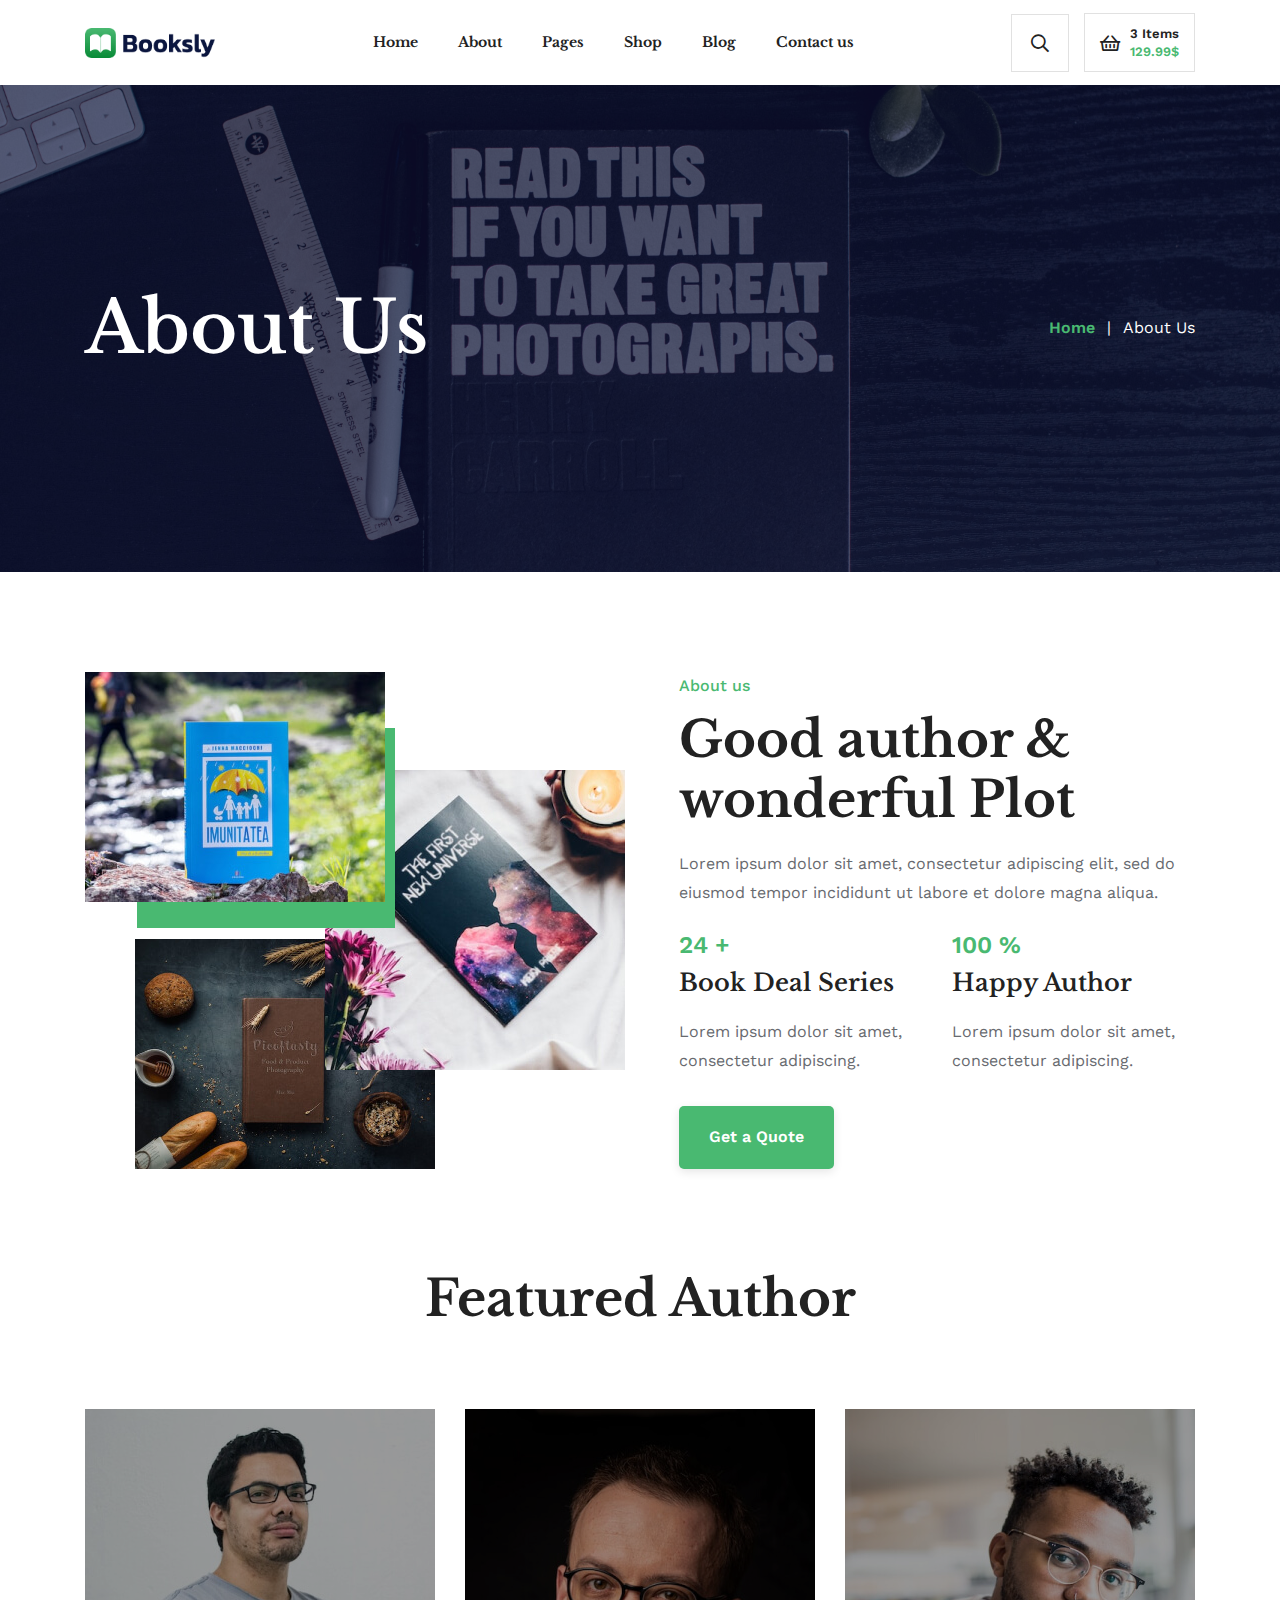
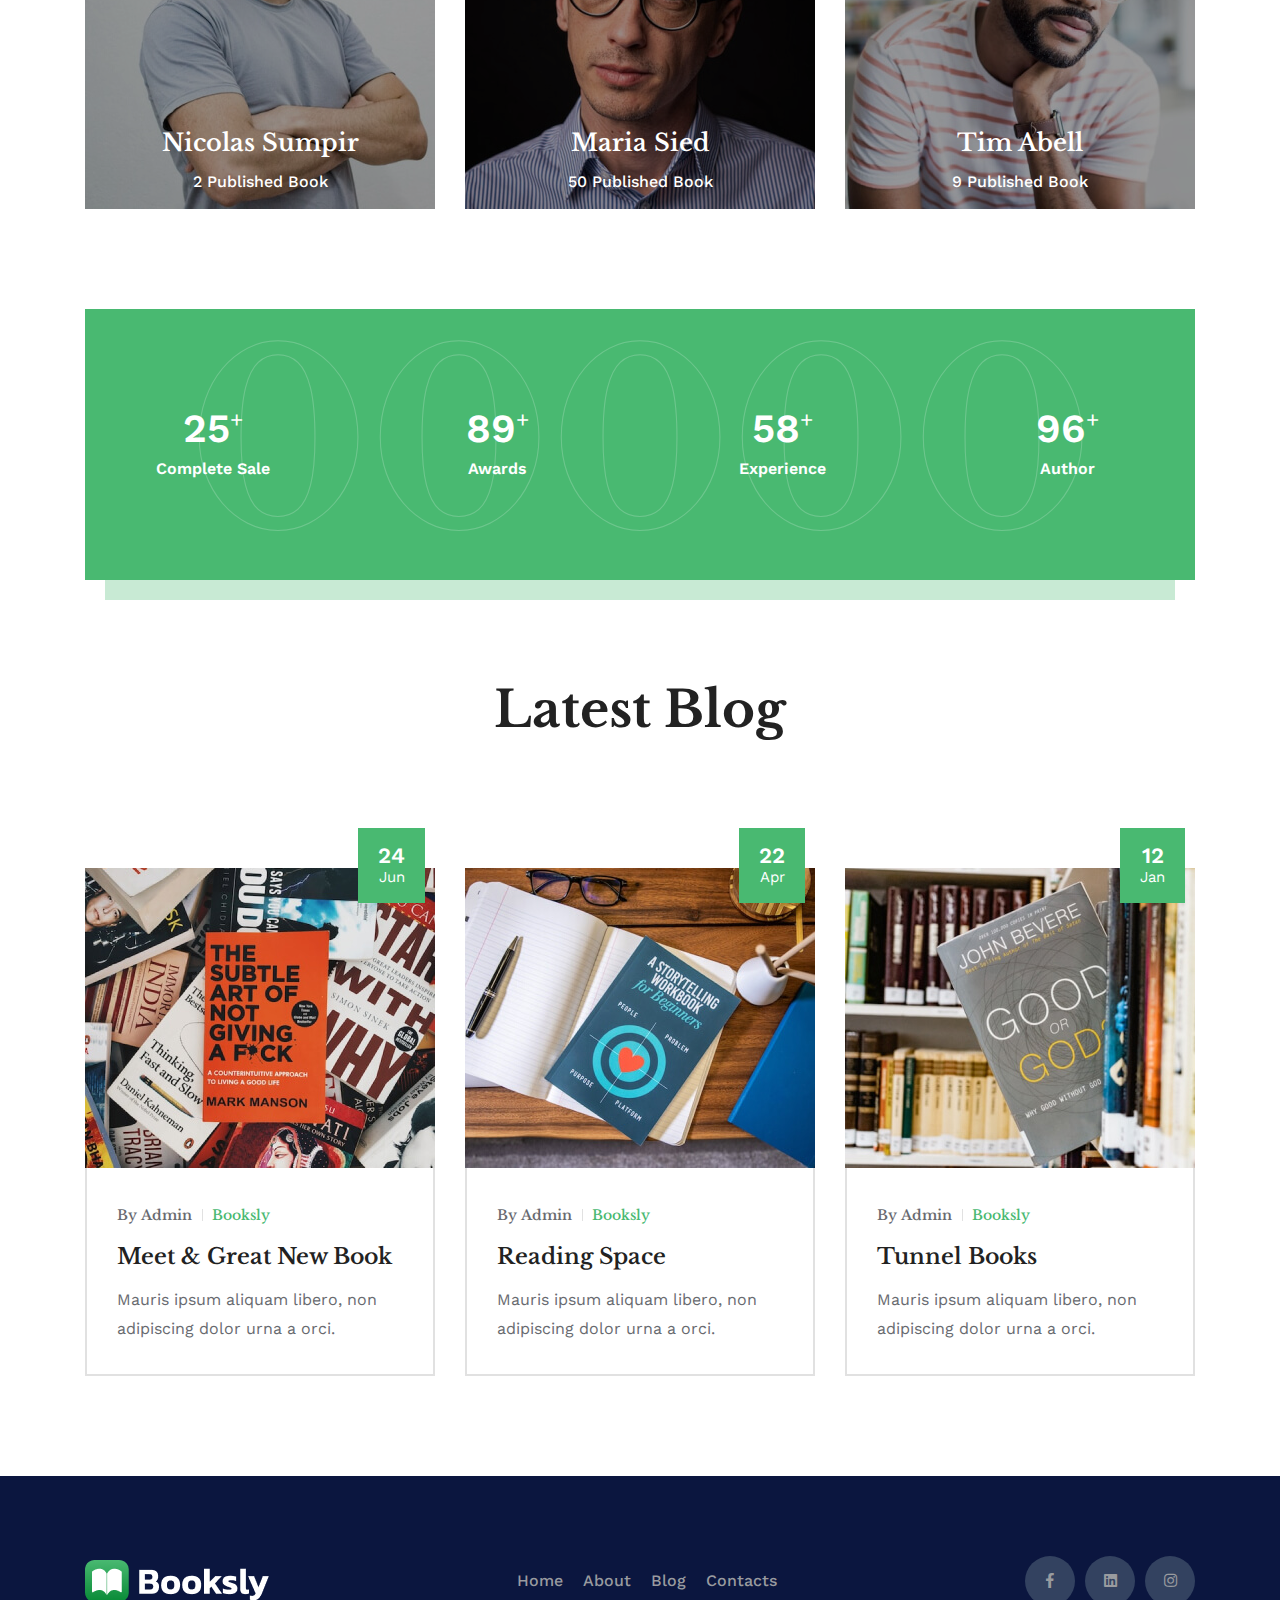
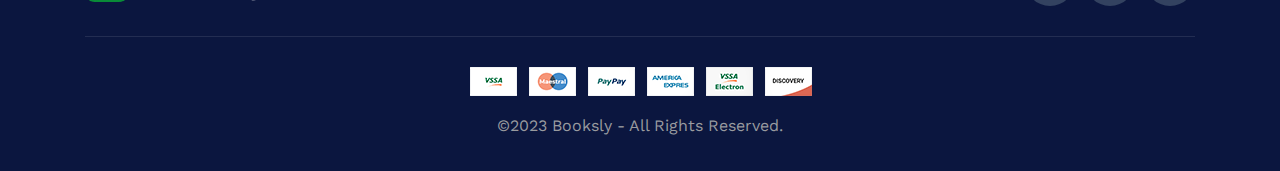
==== about-us.html @ 0666b367 "added  more features and more pages" ====
<!DOCTYPE HTML>
<html lang="en">


<!-- Mirrored from template.emartfly.com/demo/booksly/about-us.html by HTTrack Website Copier/3.x [XR&CO'2014], Wed, 05 Mar 2025 15:20:25 GMT -->
<head>
  <meta charset="utf-8">
  <title>About - Booksly - Book Store HTML5 Template</title>
  <meta http-equiv="X-UA-Compatible" content="IE=edge">
  <meta name="viewport" content="width=device-width, initial-scale=1.0">
  <meta name="description" content="Booksly - Book Store HTML5 Template">
  <meta name="keywords"
    content="book author, book publisher, book shop, book store, bootstrap 5, digital books, ecommerce website, library">

  <!-- Plugin CSS -->
  <link href="assets/css/plugins/bootstrap.min.css" rel="stylesheet">
  <link href="assets/css/plugins/slick.css" rel="stylesheet">
  <link href="assets/css/plugins/ion.rangeSlider.min.css" rel="stylesheet">
  <link href="assets/css/plugins/magnific-popup.css" rel="stylesheet">
  <link href="assets/fonts/font-awesome.min.css" rel="stylesheet">
  <link href="assets/fonts/flaticon/flaticon.css" rel="stylesheet">

  <!-- favicon -->
  <link rel="shortcut icon" href="assets/img/favicon.png" type="image/x-icon">

  <!-- Main CSS -->
  <link href="assets/css/style.css" rel="stylesheet">

</head>

<body class="btn-style-4 btn-square sidebar-style-4">
  <!--header Start-->
  <div id="section-header">
    <aside class="sigma_aside">
      <div class="sigma_close aside-trigger">
        <span></span>
        <span></span>
      </div>
      <div class="sigma_logo-wrapper">
        <a class="sigma_logo" href="index.html">
          <img src="assets/img/logo.png" alt="logo">
        </a>
      </div>
      <ul class="navbar-nav">
        <li class="menu-item menu-item-has-children">
          <a href="index.html">Home</a>
        </li>
        <li class="menu-item">
          <a href="about-us.html">About</a>
        </li>
        <li class="menu-item menu-item-has-children">
          <a href="#">Pages</a>
          <ul class="sub-menu">
            <li class="menu-item">
              <a href="contact-us.html">Contact us</a>
            </li>
            <li class="menu-item">
              <a href="login.html">Login</a>
            </li>
            <li class="menu-item">
              <a href="signup.html">Signup</a>
            </li>
          </ul>
        </li>
        <li class="menu-item menu-item-has-children">
          <a href="#">Shop</a>
          <ul class="sub-menu">
            <li class="menu-item">
              <a href="shop.html">Shop</a>
            </li>
            <li class="menu-item">
              <a href="product-details.html">Product details</a>
            </li>
            <li class="menu-item">
              <a href="checkout.html">Checkout</a>
            </li>
            <li class="menu-item">
              <a href="wishlist.html">Wishlist</a>
            </li>
            <li class="menu-item">
              <a href="cart.html">Cart</a>
            </li>
          </ul>
        </li>
        <li class="menu-item menu-item-has-children">
          <a href="blog.html">Blog</a>
          <ul class="sub-menu">
            <li class="menu-item">
              <a href="blog.html">Blog</a>
            </li>
            <li class="menu-item">
              <a href="blog-details.html">Blog details</a>
            </li>
          </ul>
        </li>
        <li class="menu-item">
          <a href="contact-us.html">Contact us</a>
        </li>
      </ul>
    </aside>
    <div class="sigma_aside-overlay aside-trigger">
    </div>
    <header class="sigma_header style-1 can-sticky">
      <div class="sigma_header-middle">
        <div class="container">
          <div class="navbar">
            <div class="sigma_logo-wrapper">
              <a class="sigma_logo" href="index.html">
                <img src="assets/img/logo.png" alt="logo">
              </a>
            </div>
            <ul class="navbar-nav">
              <li class="menu-item menu-item-has-children">
                <a href="#">Home</a>
                <ul class="sub-menu">
                  <li class="menu-item">
                    <a href="index.html">Home 1</a>
                  </li>
                </ul>
              </li>
              <li class="menu-item">
                <a href="about-us.html">About</a>
              </li>
              <li class="menu-item menu-item-has-children">
                <a href="#">Pages</a>
                <ul class="sub-menu">
                  <li class="menu-item">
                    <a href="contact-us.html">Contact us</a>
                  </li>
                  <li class="menu-item">
                    <a href="login.html">Login</a>
                  </li>
                  <li class="menu-item">
                    <a href="signup.html">Signup</a>
                  </li>
                </ul>
              </li>
              <li class="menu-item menu-item-has-children">
                <a href="#">Shop</a>
                <ul class="sub-menu">
                  <li class="menu-item">
                    <a href="shop.html">Shop</a>
                  </li>
                  <li class="menu-item">
                    <a href="product-details.html">Product details</a>
                  </li>
                  <li class="menu-item">
                    <a href="checkout.html">Checkout</a>
                  </li>
                  <li class="menu-item">
                    <a href="wishlist.html">Wishlist</a>
                  </li>
                  <li class="menu-item">
                    <a href="cart.html">Cart</a>
                  </li>
                </ul>
              </li>
              <li class="menu-item menu-item-has-children">
                <a href="blog.html">Blog</a>
                <ul class="sub-menu">
                  <li class="menu-item">
                    <a href="blog-details.html">Blog details</a>
                  </li>
                </ul>
              </li>
              <li class="menu-item">
                <a href="contact-us.html">Contact us</a>
              </li>
            </ul>
            <div class="sigma_header-controls style-1">
              <ul class="sigma_header-controls-inner">
                <li class="search-trigger header-controls-item d-none d-sm-block">
                  <a class="sigma_header-control-search" title="Search" href="#">
                    <i class="far fa-search"></i>
                  </a>
                </li>
                <li class="cart-trigger header-controls-item d-none d-sm-block">
                  <a class="sigma_header-control-cart" title="Your Cart" href="cart.html">
                    <i class="far fa-shopping-basket"></i>
                    <div class="sigma_header-control-cart-inner">
                      <span>3 Items</span>
                      <p>129.99$</p>
                    </div>
                  </a>
                </li>
                <li class="aside-toggle aside-trigger">
                  <span></span>
                  <span></span>
                  <span></span>
                </li>
              </ul>
            </div>
          </div>
        </div>
      </div>
    </header>
    <div class="search-form-wrapper">
      <div class="search-trigger sigma_close">
        <span></span>
        <span></span>
      </div>
      <form class="search-form" method="post">
        <input type="text" placeholder="Search..." value="">
        <button type="submit" class="search-btn">
          <i class="fal fa-search m-0"></i>
        </button>
      </form>
    </div>
    <!--header End-->
  </div>
  <!--subheader Start-->
  <div id="section-subheader">
    <div class="sigma_subheader style-11 bg-cover bg-center dark-overlay"
      style="background-image: url(assets/img/about-us/1920x800-1.jpg)">
      <div class="container d-block d-lg-flex align-items-center justify-content-between">
        <div class="sigma_subheader-inner">
          <h1 class="mb-4 mb-lg-0">About Us</h1>
        </div>
        <ol class="breadcrumb">
          <li class="breadcrumb-item">
            <a class="btn-link" href="#">Home</a>
          </li>
          <li class="breadcrumb-item active" aria-current="page">About Us</li>
        </ol>
      </div>
    </div>
    <!--subheader End-->
  </div>
  </div>
  </div>
  <!--about Start-->
  <div id="section-about">
    <div class="section">
      <div class="container">
        <div class="row">
          <div class="col-lg-6 d-none d-lg-block">
            <div class="sigma_about style-10 w-100 h-100">
              <div class="sigma_about-image-1">
                <img src="assets/img/about-us/300x230.jpg" alt="img">
              </div>
              <div class="sigma_about-image-2">
                <img src="assets/img/about-us/300x300.jpg" alt="img">
              </div>
              <div class="sigma_about-image-3">
                <img src="assets/img/about-us/300x230-0.jpg" alt="img">
              </div>
            </div>
          </div>
          <div class="col-lg-6">
            <div class="sigma_about style-10 pl-lg-4">
              <div class="section-title">
                <span class="subtitle">About us</span>
                <h3 class="title">Good author & wonderful Plot
                </h3>
              </div>
              <div class="sigma_about-content">
                <p class="m-0">Lorem ipsum dolor sit amet, consectetur adipiscing elit, sed do eiusmod tempor incididunt
                  ut labore et dolore magna
                  aliqua.</p>
              </div>
              <div class="row">
                <div class="col-lg-6">
                  <div class="sigma_media">
                    <span> <b class="counter" data-from="0" data-to="24">24</b> <span>+</span>
                    </span>
                    <div class="sigma_media-content">
                      <h5>Book Deal Series</h5>
                      <p> Lorem ipsum dolor sit amet, consectetur adipiscing.</p>
                    </div>
                  </div>
                </div>
                <div class="col-lg-6">
                  <div class="sigma_media">
                    <span> <b class="counter" data-from="0" data-to="98">100</b> <span>%</span>
                    </span>
                    <div class="sigma_media-content">
                      <h5>Happy Author</h5>
                      <p>Lorem ipsum dolor sit amet, consectetur adipiscing.</p>
                    </div>
                  </div>
                </div>
              </div>
              <a href="contact-us.html" class="sigma_btn">Get a Quote</a>
            </div>
          </div>
        </div>
      </div>
    </div>
    <!--about End-->
  </div>
  <!--team Start-->
  <div id="section-team">
    <div class="section section-padding pt-0">
      <div class="container">
        <div class="section-title centered has-element">
          <h3 class="title">Featured Author</h3>
        </div>
        <div class="row">
          <div class="col-lg-4 col-md-6">
            <div class="sigma_team style-9">
              <div class="sigma_team-thumb">

                <img src="assets/img/about-us/350x400-2.jpg" alt="team">

                <div class="sigma_team-body">
                  <div class="sigma_team-title">
                    <h5>
                      <a href="#">Nicolas Sumpir</a>
                    </h5>
                    <div class="sigma_team-categories">
                      <a href="#" class="sigma_team-category">2 Published Book</a>
                    </div>
                  </div>
                  <ul class="sigma_social-icons">
                    <li>
                      <a href="#"><i class="fab fa-facebook-f"></i></a>
                    </li>
                    <li>
                      <a href="#"><i class="fab fa-linkedin"></i></a>
                    </li>
                    <li>
                      <a href="#"><i class="fab fa-instagram"></i></a>
                    </li>
                  </ul>
                </div>
              </div>
            </div>
          </div>
          <div class="col-lg-4 col-md-6">
            <div class="sigma_team style-9">
              <div class="sigma_team-thumb">

                <img src="assets/img/about-us/350x400-3.jpg" alt="team">

                <div class="sigma_team-body">
                  <div class="sigma_team-title">
                    <h5>
                      <a href="#">Maria Sied</a>
                    </h5>
                    <div class="sigma_team-categories">
                      <a href="#" class="sigma_team-category">50 Published Book</a>
                    </div>
                  </div>
                  <ul class="sigma_social-icons">
                    <li>
                      <a href="#"><i class="fab fa-facebook-f"></i></a>
                    </li>
                    <li>
                      <a href="#"><i class="fab fa-linkedin"></i></a>
                    </li>
                    <li>
                      <a href="#"><i class="fab fa-instagram"></i></a>
                    </li>
                  </ul>
                </div>
              </div>
            </div>
          </div>
          <div class="col-lg-4 col-md-6">
            <div class="sigma_team style-9">
              <div class="sigma_team-thumb">

                <img src="assets/img/about-us/350x400-4.jpg" alt="team">

                <div class="sigma_team-body">
                  <div class="sigma_team-title">
                    <h5>
                      <a href="#">Tim Abell</a>
                    </h5>
                    <div class="sigma_team-categories">
                      <a href="#" class="sigma_team-category">9 Published Book</a>
                    </div>
                  </div>
                  <ul class="sigma_social-icons">
                    <li>
                      <a href="#"><i class="fab fa-facebook-f"></i></a>
                    </li>
                    <li>
                      <a href="#"><i class="fab fa-linkedin"></i></a>
                    </li>
                    <li>
                      <a href="#"><i class="fab fa-instagram"></i></a>
                    </li>
                  </ul>
                </div>
              </div>
            </div>
          </div>
        </div>
      </div>
    </div>
    <!--team End-->
  </div>
  <!--counter Start-->
  <div id="section-counter">
    <div class="section pt-0">
      <div class="container">
        <div class="section section-padding bg-primary-1 shape-after">
          <h3 class="sigma_stroke-text center-absolute">00000</h3>
          <div class="row">
            <div class="col-md-3 col-sm-6">
              <div class="sigma_counter text-center">
                <span class="justify-content-center">
                  <b class="counter text-white" data-from="0" data-to="2500">25</b>
                  <span class="plus text-white">+</span>
                </span>
                <p class="text-white">Complete Sale</p>
              </div>
            </div>
            <div class="col-md-3 col-sm-6">
              <div class="sigma_counter text-center">
                <span class="justify-content-center">
                  <b class="counter text-white" data-from="0" data-to="58">89</b>
                  <span class="plus text-white">+</span>
                </span>
                <p class="text-white">Awards</p>
              </div>
            </div>
            <div class="col-md-3 col-sm-6">
              <div class="sigma_counter text-center">
                <span class="justify-content-center">
                  <b class="counter text-white" data-from="0" data-to="25">58</b>
                  <span class="plus text-white">+</span>
                </span>
                <p class="text-white">Experience</p>
              </div>
            </div>
            <div class="col-md-3 col-sm-6">
              <div class="sigma_counter text-center">
                <span class="justify-content-center">
                  <b class="counter text-white" data-from="0" data-to="96">96</b>
                  <span class="plus text-white">+</span>
                </span>
                <p class="text-white">Author</p>
              </div>
            </div>
          </div>
        </div>
      </div>
    </div>
    <!--counter End-->
  </div>
  <!--blog Start-->
  <div id="section-blog">
    <div class="section section-padding pt-0">
      <div class="container">
        <div class="section-title centered has-element">
          <h3 class="title">Latest Blog</h3>
        </div>
        <div class="row pt-0 pt-lg-5 ">
          <div class="col-lg-4 col-md-6">
            <article class="sigma_post style-13">
              <a href="blog-details.html" class="sigma_post-date">
                <span>24</span>
                Jun
              </a>
              <div class="sigma_post-thumb">
                <a href="blog-details.html" class="d-block">
                  <img src="assets/img/about-us/350x300-2.jpg" alt="img">
                </a>
              </div>
              <div class="sigma_post-body">
                <div class="sigma_post-meta">
                  <ul>
                    <li>
                      <a href="#">By <b>Admin</b></a>
                    </li>
                    <li>
                      <a href="#">Booksly</a>
                    </li>
                  </ul>
                </div>
                <div class="sigma_post-content">
                  <h5>
                    <a href="blog-details.html">Meet & Great New Book</a>
                  </h5>
                  <p class="m-0">Mauris ipsum aliquam libero, non adipiscing dolor urna a orci.
                  </p>
                </div>
              </div>
            </article>
          </div>
          <div class="col-lg-4 col-md-6">
            <article class="sigma_post style-13">
              <a href="blog-details.html" class="sigma_post-date">
                <span>22</span>
                Apr
              </a>
              <div class="sigma_post-thumb">
                <a href="blog-details.html" class="d-block">
                  <img src="assets/img/about-us/350x300-3.jpg" alt="img">
                </a>
              </div>
              <div class="sigma_post-body">
                <div class="sigma_post-meta">
                  <ul>
                    <li>
                      <a href="#">By <b>Admin</b></a>
                    </li>
                    <li>
                      <a href="#">Booksly</a>
                    </li>
                  </ul>
                </div>
                <div class="sigma_post-content">
                  <h5>
                    <a href="blog-details.html">Reading Space</a>
                  </h5>
                  <p class="m-0">Mauris ipsum aliquam libero, non adipiscing dolor urna a orci.
                  </p>
                </div>
              </div>
            </article>
          </div>
          <div class="col-lg-4 col-md-6">
            <article class="sigma_post style-13">
              <a href="blog-details.html" class="sigma_post-date">
                <span>12</span>
                Jan
              </a>
              <div class="sigma_post-thumb">
                <a href="blog-details.html" class="d-block">
                  <img src="assets/img/about-us/350x300-4.jpg" alt="img">
                </a>
              </div>
              <div class="sigma_post-body">
                <div class="sigma_post-meta">
                  <ul>
                    <li>
                      <a href="#">By <b>Admin</b></a>
                    </li>
                    <li>
                      <a href="#">Booksly</a>
                    </li>
                  </ul>
                </div>
                <div class="sigma_post-content">
                  <h5>
                    <a href="blog-details.html">Tunnel Books</a>
                  </h5>
                  <p class="m-0">Mauris ipsum aliquam libero, non adipiscing dolor urna a orci.
                </div>
              </div>
            </article>
          </div>
        </div>
      </div>
    </div>
    <!--blog End-->
  </div>
  <!--footer Start-->
  <div id="section-footer">
    <footer class="sigma_footer style-2 sigma_footer-dark pb-0">
      <div class="container">
        <div class="sigma_footer-top">
          <div class="sigma_footer-logo">
            <img src="assets/img/logo-white.png" alt="logo">
          </div>
          <div class="footer-item">
            <ul class="sigma_footer-links">
              <li>
                <a href="index.html">Home</a>
              </li>
              <li>
                <a href="about-us.html">About</a>
              </li>
              <li>
                <a href="blog.html">Blog</a>
              </li>
              <li>
                <a href="contact-us.html">Contacts</a>
              </li>
            </ul>
          </div>
          <div class="footer-item">
            <ul class="sigma_social-icons">
              <li>
                <a href="#"><i class="fab fa-facebook-f"></i></a>
              </li>
              <li>
                <a href="#"><i class="fab fa-linkedin"></i></a>
              </li>
              <li>
                <a href="#"><i class="fab fa-instagram"></i></a>
              </li>
            </ul>
          </div>
        </div>
        <div class="sigma_footer-bottom">
          <div class="payment-cards mb-3">
            <img src="assets/img/payment-cards.png" alt="img">
          </div>
          <div class="sigma_footer-copyright">
            <p class="mb-0">&copy;2023 Booksly -
              All Rights Reserved.
            </p>
          </div>
        </div>
      </div>
    </footer>
    <!--footer End-->
  </div>
  <!--to-top Start-->
  <div id="section-to-top">
    <div class="sigma_top style-3">
      <i class="far fa-arrow-up"></i>
    </div>
    <!--to-top End-->
  </div>

  <!-- Javascript -->
  <script src="assets/js/plugins/jquery-3.4.1.min.js"></script>
  <script src="assets/js/plugins/popper.min.js"></script>
  <script src="assets/js/plugins/bootstrap.min.js"></script>
  
  <script src="assets/js/plugins/slick.min.js"></script>
  <script src="assets/js/plugins/imagesloaded.min.js"></script>
  <script src="assets/js/plugins/isotope.pkgd.min.js"></script>
  <script src="assets/js/plugins/jquery.magnific-popup.min.js"></script>
  <script src="assets/js/plugins/jquery.counterup.min.js"></script>
  <script src="assets/js/plugins/jquery.inview.min.js"></script>
  <script src="assets/js/plugins/ion.rangeSlider.min.js"></script>
  <script src="assets/js/plugins/jquery.validate.min.js"></script>
  <script src="assets/js/main.js"></script>

</body>



<!-- Mirrored from template.emartfly.com/demo/booksly/about-us.html by HTTrack Website Copier/3.x [XR&CO'2014], Wed, 05 Mar 2025 15:20:27 GMT -->
</html>
---- assets/css/plugins/ion.rangeSlider.min.css ----
/*!Ion.RangeSlider, 2.3.1, © Denis Ineshin, 2010 - 2022, IonDen.com, Build date: 2022-12-19 16:51:02*/.irs{position:relative;display:block;-webkit-touch-callout:none;-webkit-user-select:none;-khtml-user-select:none;-moz-user-select:none;-ms-user-select:none;user-select:none;font-size:12px;font-family:Arial,sans-serif}.irs-line{position:relative;display:block;overflow:hidden;outline:none !important}.irs-bar{position:absolute;display:block;left:0;width:0}.irs-shadow{position:absolute;display:none;left:0;width:0}.irs-handle{position:absolute;display:block;box-sizing:border-box;cursor:default;z-index:1}.irs-handle.type_last{z-index:2}.irs-min,.irs-max{position:absolute;display:block;cursor:default}.irs-min{left:0}.irs-max{right:0}.irs-from,.irs-to,.irs-single{position:absolute;display:block;top:0;left:0;cursor:default;white-space:nowrap}.irs-grid{position:absolute;display:none;bottom:0;left:0;width:100%;height:20px}.irs-with-grid .irs-grid{display:block}.irs-grid-pol{position:absolute;top:0;left:0;width:1px;height:8px;background:#000}.irs-grid-pol.small{height:4px}.irs-grid-text{position:absolute;bottom:0;left:0;white-space:nowrap;text-align:center;font-size:9px;line-height:9px;padding:0 3px;color:#000}.irs-disable-mask{position:absolute;display:block;top:0;left:-1%;width:102%;height:100%;cursor:default;background:rgba(0,0,0,0);z-index:2}.lt-ie9 .irs-disable-mask{background:#000;filter:alpha(opacity=0);cursor:not-allowed}.irs-disabled{opacity:.4}.irs-hidden-input{position:absolute !important;display:block !important;top:0 !important;left:0 !important;width:0 !important;height:0 !important;font-size:0 !important;line-height:0 !important;padding:0 !important;margin:0 !important;overflow:hidden;outline:none !important;z-index:-9999 !important;background:none !important;border-style:solid !important;border-color:transparent !important}.irs--flat{height:40px}.irs--flat.irs-with-grid{height:60px}.irs--flat .irs-line{top:25px;height:12px;background-color:#e1e4e9;border-radius:4px}.irs--flat .irs-bar{top:25px;height:12px;background-color:#ed5565}.irs--flat .irs-bar--single{border-radius:4px 0 0 4px}.irs--flat .irs-shadow{height:1px;bottom:16px;background-color:#e1e4e9}.irs--flat .irs-handle{top:22px;width:16px;height:18px;background-color:transparent}.irs--flat .irs-handle>i:first-child{position:absolute;display:block;top:0;left:50%;width:2px;height:100%;margin-left:-1px;background-color:#da4453}.irs--flat .irs-handle.state_hover>i:first-child,.irs--flat .irs-handle:hover>i:first-child{background-color:#a43540}.irs--flat .irs-min,.irs--flat .irs-max{top:0;padding:1px 3px;color:#999;font-size:10px;line-height:1.333;text-shadow:none;background-color:#e1e4e9;border-radius:4px}.irs--flat .irs-from,.irs--flat .irs-to,.irs--flat .irs-single{color:white;font-size:10px;line-height:1.333;text-shadow:none;padding:1px 5px;background-color:#ed5565;border-radius:4px}.irs--flat .irs-from:before,.irs--flat .irs-to:before,.irs--flat .irs-single:before{position:absolute;display:block;content:"";bottom:-6px;left:50%;width:0;height:0;margin-left:-3px;overflow:hidden;border:3px solid transparent;border-top-color:#ed5565}.irs--flat .irs-grid-pol{background-color:#e1e4e9}.irs--flat .irs-grid-text{color:#999}.irs--big{height:55px}.irs--big.irs-with-grid{height:70px}.irs--big .irs-line{top:33px;height:12px;background-color:white;background:linear-gradient(to bottom, #ddd -50%, white 150%);border:1px solid #ccc;border-radius:12px}.irs--big .irs-bar{top:33px;height:12px;background-color:#92bce0;border:1px solid #428bca;background:linear-gradient(to bottom, #ffffff 0%, #428bca 30%, #b9d4ec 100%);box-shadow:inset 0 0 1px 1px rgba(255,255,255,0.5)}.irs--big .irs-bar--single{border-radius:12px 0 0 12px}.irs--big .irs-shadow{height:1px;bottom:16px;background-color:rgba(66,139,202,0.5)}.irs--big .irs-handle{top:25px;width:30px;height:30px;border:1px solid rgba(0,0,0,0.3);background-color:#cbcfd5;background:linear-gradient(to bottom, white 0%, #B4B9BE 30%, white 100%);box-shadow:1px 1px 2px rgba(0,0,0,0.2),inset 0 0 3px 1px white;border-radius:30px}.irs--big .irs-handle.state_hover,.irs--big .irs-handle:hover{border-color:rgba(0,0,0,0.45);background-color:#939ba7;background:linear-gradient(to bottom, white 0%, #919BA5 30%, white 100%)}.irs--big .irs-min,.irs--big .irs-max{top:0;padding:1px 5px;color:white;text-shadow:none;background-color:#9f9f9f;border-radius:3px}.irs--big .irs-from,.irs--big .irs-to,.irs--big .irs-single{color:white;text-shadow:none;padding:1px 5px;background-color:#428bca;background:linear-gradient(to bottom, #428bca 0%, #3071a9 100%);border-radius:3px}.irs--big .irs-grid-pol{background-color:#428bca}.irs--big .irs-grid-text{color:#428bca}.irs--modern{height:55px}.irs--modern.irs-with-grid{height:55px}.irs--modern .irs-line{top:25px;height:5px;background-color:#d1d6e0;background:linear-gradient(to bottom, #e0e4ea 0%, #d1d6e0 100%);border:1px solid #a3adc1;border-bottom-width:0;border-radius:5px}.irs--modern .irs-bar{top:25px;height:5px;background:#20b426;background:linear-gradient(to bottom, #20b426 0%, #18891d 100%)}.irs--modern .irs-bar--single{border-radius:5px 0 0 5px}.irs--modern .irs-shadow{height:1px;bottom:21px;background-color:rgba(209,214,224,0.5)}.irs--modern .irs-handle{top:37px;width:12px;height:13px;border:1px solid #a3adc1;border-top-width:0;box-shadow:1px 1px 1px rgba(0,0,0,0.1);border-radius:0 0 3px 3px}.irs--modern .irs-handle>i:nth-child(1){position:absolute;display:block;top:-4px;left:1px;width:6px;height:6px;border:1px solid #a3adc1;background:white;transform:rotate(45deg)}.irs--modern .irs-handle>i:nth-child(2){position:absolute;display:block;box-sizing:border-box;top:0;left:0;width:10px;height:12px;background:#e9e6e6;background:linear-gradient(to bottom, white 0%, #e9e6e6 100%);border-radius:0 0 3px 3px}.irs--modern .irs-handle>i:nth-child(3){position:absolute;display:block;box-sizing:border-box;top:3px;left:3px;width:4px;height:5px;border-left:1px solid #a3adc1;border-right:1px solid #a3adc1}.irs--modern .irs-handle.state_hover,.irs--modern .irs-handle:hover{border-color:#7685a2;background:#c3c7cd;background:linear-gradient(to bottom, #ffffff 0%, #919ba5 30%, #ffffff 100%)}.irs--modern .irs-handle.state_hover>i:nth-child(1),.irs--modern .irs-handle:hover>i:nth-child(1){border-color:#7685a2}.irs--modern .irs-handle.state_hover>i:nth-child(3),.irs--modern .irs-handle:hover>i:nth-child(3){border-color:#48536a}.irs--modern .irs-min,.irs--modern .irs-max{top:0;font-size:10px;line-height:1.333;text-shadow:none;padding:1px 5px;color:white;background-color:#d1d6e0;border-radius:5px}.irs--modern .irs-from,.irs--modern .irs-to,.irs--modern .irs-single{font-size:10px;line-height:1.333;text-shadow:none;padding:1px 5px;background-color:#20b426;color:white;border-radius:5px}.irs--modern .irs-from:before,.irs--modern .irs-to:before,.irs--modern .irs-single:before{position:absolute;display:block;content:"";bottom:-6px;left:50%;width:0;height:0;margin-left:-3px;overflow:hidden;border:3px solid transparent;border-top-color:#20b426}.irs--modern .irs-grid{height:25px}.irs--modern .irs-grid-pol{background-color:#dedede}.irs--modern .irs-grid-text{color:silver;font-size:13px}.irs--sharp{height:50px;font-size:12px;line-height:1}.irs--sharp.irs-with-grid{height:57px}.irs--sharp .irs-line{top:30px;height:2px;background-color:black;border-radius:2px}.irs--sharp .irs-bar{top:30px;height:2px;background-color:#ee22fa}.irs--sharp .irs-bar--single{border-radius:2px 0 0 2px}.irs--sharp .irs-shadow{height:1px;bottom:21px;background-color:rgba(0,0,0,0.5)}.irs--sharp .irs-handle{top:25px;width:10px;height:10px;background-color:#a804b2}.irs--sharp .irs-handle>i:first-child{position:absolute;display:block;top:100%;left:0;width:0;height:0;border:5px solid transparent;border-top-color:#a804b2}.irs--sharp .irs-handle.state_hover,.irs--sharp .irs-handle:hover{background-color:black}.irs--sharp .irs-handle.state_hover>i:first-child,.irs--sharp .irs-handle:hover>i:first-child{border-top-color:black}.irs--sharp .irs-min,.irs--sharp .irs-max{color:white;font-size:14px;line-height:1;top:0;padding:3px 4px;opacity:.4;background-color:#a804b2;border-radius:2px}.irs--sharp .irs-from,.irs--sharp .irs-to,.irs--sharp .irs-single{font-size:14px;line-height:1;text-shadow:none;padding:3px 4px;background-color:#a804b2;color:white;border-radius:2px}.irs--sharp .irs-from:before,.irs--sharp .irs-to:before,.irs--sharp .irs-single:before{position:absolute;display:block;content:"";bottom:-6px;left:50%;width:0;height:0;margin-left:-3px;overflow:hidden;border:3px solid transparent;border-top-color:#a804b2}.irs--sharp .irs-grid{height:25px}.irs--sharp .irs-grid-pol{background-color:#dedede}.irs--sharp .irs-grid-text{color:silver;font-size:13px}.irs--round{height:50px}.irs--round.irs-with-grid{height:65px}.irs--round .irs-line{top:36px;height:4px;background-color:#dee4ec;border-radius:4px}.irs--round .irs-bar{top:36px;height:4px;background-color:#006cfa}.irs--round .irs-bar--single{border-radius:4px 0 0 4px}.irs--round .irs-shadow{height:4px;bottom:21px;background-color:rgba(222,228,236,0.5)}.irs--round .irs-handle{top:26px;width:24px;height:24px;border:4px solid #006cfa;background-color:white;border-radius:24px;box-shadow:0 1px 3px rgba(0,0,255,0.3)}.irs--round .irs-handle.state_hover,.irs--round .irs-handle:hover{background-color:#f0f6ff}.irs--round .irs-min,.irs--round .irs-max{color:#333;font-size:14px;line-height:1;top:0;padding:3px 5px;background-color:rgba(0,0,0,0.1);border-radius:4px}.irs--round .irs-from,.irs--round .irs-to,.irs--round .irs-single{font-size:14px;line-height:1;text-shadow:none;padding:3px 5px;background-color:#006cfa;color:white;border-radius:4px}.irs--round .irs-from:before,.irs--round .irs-to:before,.irs--round .irs-single:before{position:absolute;display:block;content:"";bottom:-6px;left:50%;width:0;height:0;margin-left:-3px;overflow:hidden;border:3px solid transparent;border-top-color:#006cfa}.irs--round .irs-grid{height:25px}.irs--round .irs-grid-pol{background-color:#dedede}.irs--round .irs-grid-text{color:silver;font-size:13px}.irs--square{height:50px}.irs--square.irs-with-grid{height:60px}.irs--square .irs-line{top:31px;height:4px;background-color:#dedede}.irs--square .irs-bar{top:31px;height:4px;background-color:black}.irs--square .irs-shadow{height:2px;bottom:21px;background-color:#dedede}.irs--square .irs-handle{top:25px;width:16px;height:16px;border:3px solid black;background-color:white;-webkit-transform:rotate(45deg);-ms-transform:rotate(45deg);transform:rotate(45deg)}.irs--square .irs-handle.state_hover,.irs--square .irs-handle:hover{background-color:#f0f6ff}.irs--square .irs-min,.irs--square .irs-max{color:#333;font-size:14px;line-height:1;top:0;padding:3px 5px;background-color:rgba(0,0,0,0.1)}.irs--square .irs-from,.irs--square .irs-to,.irs--square .irs-single{font-size:14px;line-height:1;text-shadow:none;padding:3px 5px;background-color:black;color:white}.irs--square .irs-grid{height:25px}.irs--square .irs-grid-pol{background-color:#dedede}.irs--square .irs-grid-text{color:silver;font-size:11px}
---- assets/fonts/flaticon/flaticon.css ----
@font-face {
    font-family: "flaticon";
    src: url("flaticondab0dab0.ttf?ba76844b888cd8370f14bfce02e40e2a") format("truetype"),
url("flaticondab0dab0.woff?ba76844b888cd8370f14bfce02e40e2a") format("woff"),
url("flaticondab0dab0.woff2?ba76844b888cd8370f14bfce02e40e2a") format("woff2"),
url("flaticondab0dab0.eot?ba76844b888cd8370f14bfce02e40e2a#iefix") format("embedded-opentype"),
url("flaticondab0dab0.svg?ba76844b888cd8370f14bfce02e40e2a#flaticon") format("svg");
}

i[class^="flaticon-"]:before, 
i[class*=" flaticon-"]:before,
span[class^="flaticon-"]:before, 
span[class*=" flaticon-"]:before {
    font-family: flaticon !important;
    font-style: normal;
    font-weight: normal !important;
    font-variant: normal;
    text-transform: none;
    line-height: 1;
    -webkit-font-smoothing: antialiased;
    -moz-osx-font-smoothing: grayscale;
}

.flaticon-diamond:before {
    content: "\f101";
}
.flaticon-speed:before {
    content: "\f102";
}
.flaticon-trophy:before {
    content: "\f103";
}
.flaticon-target:before {
    content: "\f104";
}
.flaticon-telephone:before {
    content: "\f105";
}
.flaticon-message:before {
    content: "\f106";
}
.flaticon-security:before {
    content: "\f107";
}
.flaticon-headphones:before {
    content: "\f108";
}
.flaticon-search:before {
    content: "\f109";
}
.flaticon-award:before {
    content: "\f10a";
}
.flaticon-appointment:before {
    content: "\f10b";
}
.flaticon-pay:before {
    content: "\f10c";
}
.flaticon-select:before {
    content: "\f10d";
}
.flaticon-shopping-bag:before {
    content: "\f10e";
}
.flaticon-mail:before {
    content: "\f10f";
}
.flaticon-email:before {
    content: "\f110";
}
.flaticon-right-quote:before {
    content: "\f111";
}
.flaticon-telephone-1:before {
    content: "\f112";
}
.flaticon-search-1:before {
    content: "\f113";
}
.flaticon-rating:before {
    content: "\f114";
}
.flaticon-guarantee:before {
    content: "\f115";
}
.flaticon-award-1:before {
    content: "\f116";
}
.flaticon-best-price:before {
    content: "\f117";
}
.flaticon-24-hours:before {
    content: "\f118";
}
.flaticon-team:before {
    content: "\f119";
}
.flaticon-buy-button:before {
    content: "\f11a";
}
.flaticon-smartphone:before {
    content: "\f11b";
}
.flaticon-best:before {
    content: "\f11c";
}
.flaticon-24-hours-1:before {
    content: "\f11d";
}
.flaticon-delivery-truck:before {
    content: "\f11e";
}
.flaticon-money-back:before {
    content: "\f11f";
}
.flaticon-coffee-bag:before {
    content: "\f120";
}
.flaticon-coffee-machine:before {
    content: "\f121";
}
.flaticon-secure-payment:before {
    content: "\f122";
}
.flaticon-coffee-beans:before {
    content: "\f123";
}
.flaticon-beans:before {
    content: "\f124";
}
.flaticon-coffee:before {
    content: "\f125";
}
.flaticon-coffee-beans-1:before {
    content: "\f126";
}
.flaticon-latte:before {
    content: "\f127";
}
.flaticon-coffee-1:before {
    content: "\f128";
}
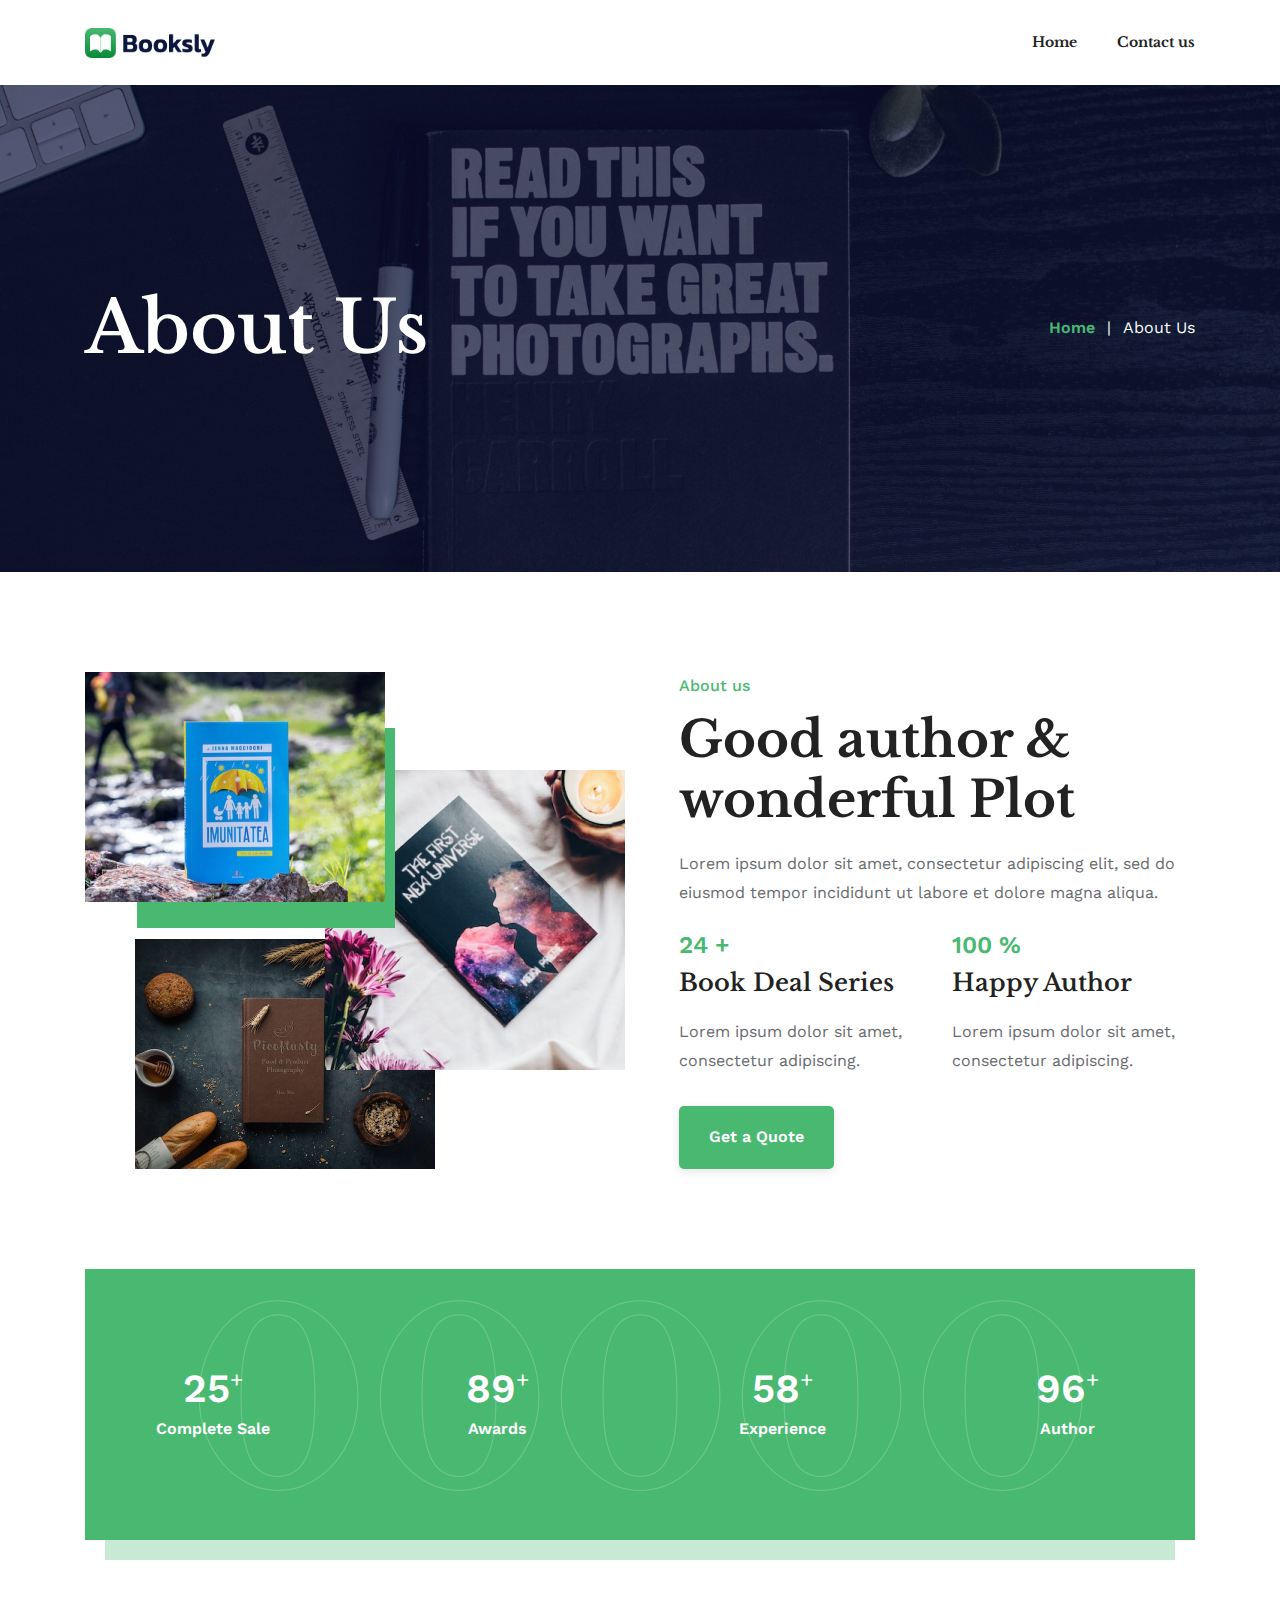
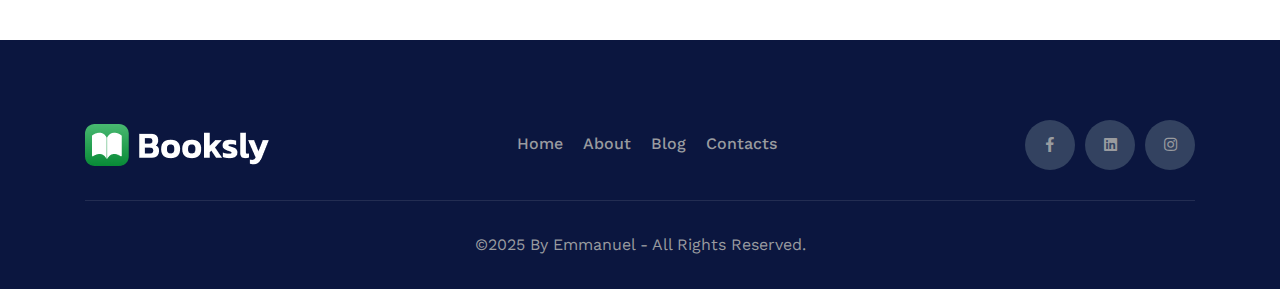
==== commit 61983687: "todays..." ====
--- a/about-us.html
+++ b/about-us.html
@@ -5,10 +5,10 @@
 <!-- Mirrored from template.emartfly.com/demo/booksly/about-us.html by HTTrack Website Copier/3.x [XR&CO'2014], Wed, 05 Mar 2025 15:20:25 GMT -->
 <head>
   <meta charset="utf-8">
-  <title>About - Booksly - Book Store HTML5 Template</title>
+  <title>About -</title>
   <meta http-equiv="X-UA-Compatible" content="IE=edge">
   <meta name="viewport" content="width=device-width, initial-scale=1.0">
-  <meta name="description" content="Booksly - Book Store HTML5 Template">
+  <meta name="description" content="Booksly - Book Stor">
   <meta name="keywords"
     content="book author, book publisher, book shop, book store, bootstrap 5, digital books, ecommerce website, library">
 
@@ -48,51 +48,8 @@
         <li class="menu-item">
           <a href="about-us.html">About</a>
         </li>
-        <li class="menu-item menu-item-has-children">
-          <a href="#">Pages</a>
-          <ul class="sub-menu">
-            <li class="menu-item">
-              <a href="contact-us.html">Contact us</a>
-            </li>
-            <li class="menu-item">
-              <a href="login.html">Login</a>
-            </li>
-            <li class="menu-item">
-              <a href="signup.html">Signup</a>
-            </li>
-          </ul>
-        </li>
-        <li class="menu-item menu-item-has-children">
-          <a href="#">Shop</a>
-          <ul class="sub-menu">
-            <li class="menu-item">
-              <a href="shop.html">Shop</a>
-            </li>
-            <li class="menu-item">
-              <a href="product-details.html">Product details</a>
-            </li>
-            <li class="menu-item">
-              <a href="checkout.html">Checkout</a>
-            </li>
-            <li class="menu-item">
-              <a href="wishlist.html">Wishlist</a>
-            </li>
-            <li class="menu-item">
-              <a href="cart.html">Cart</a>
-            </li>
-          </ul>
-        </li>
-        <li class="menu-item menu-item-has-children">
-          <a href="blog.html">Blog</a>
-          <ul class="sub-menu">
-            <li class="menu-item">
-              <a href="blog.html">Blog</a>
-            </li>
-            <li class="menu-item">
-              <a href="blog-details.html">Blog details</a>
-            </li>
-          </ul>
-        </li>
+      
+      
         <li class="menu-item">
           <a href="contact-us.html">Contact us</a>
         </li>
@@ -118,94 +75,17 @@
                   </li>
                 </ul>
               </li>
-              <li class="menu-item">
-                <a href="about-us.html">About</a>
-              </li>
-              <li class="menu-item menu-item-has-children">
-                <a href="#">Pages</a>
-                <ul class="sub-menu">
-                  <li class="menu-item">
-                    <a href="contact-us.html">Contact us</a>
-                  </li>
-                  <li class="menu-item">
-                    <a href="login.html">Login</a>
-                  </li>
-                  <li class="menu-item">
-                    <a href="signup.html">Signup</a>
-                  </li>
-                </ul>
-              </li>
-              <li class="menu-item menu-item-has-children">
-                <a href="#">Shop</a>
-                <ul class="sub-menu">
-                  <li class="menu-item">
-                    <a href="shop.html">Shop</a>
-                  </li>
-                  <li class="menu-item">
-                    <a href="product-details.html">Product details</a>
-                  </li>
-                  <li class="menu-item">
-                    <a href="checkout.html">Checkout</a>
-                  </li>
-                  <li class="menu-item">
-                    <a href="wishlist.html">Wishlist</a>
-                  </li>
-                  <li class="menu-item">
-                    <a href="cart.html">Cart</a>
-                  </li>
-                </ul>
-              </li>
-              <li class="menu-item menu-item-has-children">
-                <a href="blog.html">Blog</a>
-                <ul class="sub-menu">
-                  <li class="menu-item">
-                    <a href="blog-details.html">Blog details</a>
-                  </li>
-                </ul>
-              </li>
+            
               <li class="menu-item">
                 <a href="contact-us.html">Contact us</a>
               </li>
             </ul>
-            <div class="sigma_header-controls style-1">
-              <ul class="sigma_header-controls-inner">
-                <li class="search-trigger header-controls-item d-none d-sm-block">
-                  <a class="sigma_header-control-search" title="Search" href="#">
-                    <i class="far fa-search"></i>
-                  </a>
-                </li>
-                <li class="cart-trigger header-controls-item d-none d-sm-block">
-                  <a class="sigma_header-control-cart" title="Your Cart" href="cart.html">
-                    <i class="far fa-shopping-basket"></i>
-                    <div class="sigma_header-control-cart-inner">
-                      <span>3 Items</span>
-                      <p>129.99$</p>
-                    </div>
-                  </a>
-                </li>
-                <li class="aside-toggle aside-trigger">
-                  <span></span>
-                  <span></span>
-                  <span></span>
-                </li>
-              </ul>
-            </div>
+            
           </div>
         </div>
       </div>
     </header>
-    <div class="search-form-wrapper">
-      <div class="search-trigger sigma_close">
-        <span></span>
-        <span></span>
-      </div>
-      <form class="search-form" method="post">
-        <input type="text" placeholder="Search..." value="">
-        <button type="submit" class="search-btn">
-          <i class="fal fa-search m-0"></i>
-        </button>
-      </form>
-    </div>
+   
     <!--header End-->
   </div>
   <!--subheader Start-->
@@ -288,109 +168,7 @@
     </div>
     <!--about End-->
   </div>
-  <!--team Start-->
-  <div id="section-team">
-    <div class="section section-padding pt-0">
-      <div class="container">
-        <div class="section-title centered has-element">
-          <h3 class="title">Featured Author</h3>
-        </div>
-        <div class="row">
-          <div class="col-lg-4 col-md-6">
-            <div class="sigma_team style-9">
-              <div class="sigma_team-thumb">
-
-                <img src="assets/img/about-us/350x400-2.jpg" alt="team">
-
-                <div class="sigma_team-body">
-                  <div class="sigma_team-title">
-                    <h5>
-                      <a href="#">Nicolas Sumpir</a>
-                    </h5>
-                    <div class="sigma_team-categories">
-                      <a href="#" class="sigma_team-category">2 Published Book</a>
-                    </div>
-                  </div>
-                  <ul class="sigma_social-icons">
-                    <li>
-                      <a href="#"><i class="fab fa-facebook-f"></i></a>
-                    </li>
-                    <li>
-                      <a href="#"><i class="fab fa-linkedin"></i></a>
-                    </li>
-                    <li>
-                      <a href="#"><i class="fab fa-instagram"></i></a>
-                    </li>
-                  </ul>
-                </div>
-              </div>
-            </div>
-          </div>
-          <div class="col-lg-4 col-md-6">
-            <div class="sigma_team style-9">
-              <div class="sigma_team-thumb">
-
-                <img src="assets/img/about-us/350x400-3.jpg" alt="team">
-
-                <div class="sigma_team-body">
-                  <div class="sigma_team-title">
-                    <h5>
-                      <a href="#">Maria Sied</a>
-                    </h5>
-                    <div class="sigma_team-categories">
-                      <a href="#" class="sigma_team-category">50 Published Book</a>
-                    </div>
-                  </div>
-                  <ul class="sigma_social-icons">
-                    <li>
-                      <a href="#"><i class="fab fa-facebook-f"></i></a>
-                    </li>
-                    <li>
-                      <a href="#"><i class="fab fa-linkedin"></i></a>
-                    </li>
-                    <li>
-                      <a href="#"><i class="fab fa-instagram"></i></a>
-                    </li>
-                  </ul>
-                </div>
-              </div>
-            </div>
-          </div>
-          <div class="col-lg-4 col-md-6">
-            <div class="sigma_team style-9">
-              <div class="sigma_team-thumb">
-
-                <img src="assets/img/about-us/350x400-4.jpg" alt="team">
-
-                <div class="sigma_team-body">
-                  <div class="sigma_team-title">
-                    <h5>
-                      <a href="#">Tim Abell</a>
-                    </h5>
-                    <div class="sigma_team-categories">
-                      <a href="#" class="sigma_team-category">9 Published Book</a>
-                    </div>
-                  </div>
-                  <ul class="sigma_social-icons">
-                    <li>
-                      <a href="#"><i class="fab fa-facebook-f"></i></a>
-                    </li>
-                    <li>
-                      <a href="#"><i class="fab fa-linkedin"></i></a>
-                    </li>
-                    <li>
-                      <a href="#"><i class="fab fa-instagram"></i></a>
-                    </li>
-                  </ul>
-                </div>
-              </div>
-            </div>
-          </div>
-        </div>
-      </div>
-    </div>
-    <!--team End-->
-  </div>
+  
   <!--counter Start-->
   <div id="section-counter">
     <div class="section pt-0">
@@ -440,114 +218,7 @@
     </div>
     <!--counter End-->
   </div>
-  <!--blog Start-->
-  <div id="section-blog">
-    <div class="section section-padding pt-0">
-      <div class="container">
-        <div class="section-title centered has-element">
-          <h3 class="title">Latest Blog</h3>
-        </div>
-        <div class="row pt-0 pt-lg-5 ">
-          <div class="col-lg-4 col-md-6">
-            <article class="sigma_post style-13">
-              <a href="blog-details.html" class="sigma_post-date">
-                <span>24</span>
-                Jun
-              </a>
-              <div class="sigma_post-thumb">
-                <a href="blog-details.html" class="d-block">
-                  <img src="assets/img/about-us/350x300-2.jpg" alt="img">
-                </a>
-              </div>
-              <div class="sigma_post-body">
-                <div class="sigma_post-meta">
-                  <ul>
-                    <li>
-                      <a href="#">By <b>Admin</b></a>
-                    </li>
-                    <li>
-                      <a href="#">Booksly</a>
-                    </li>
-                  </ul>
-                </div>
-                <div class="sigma_post-content">
-                  <h5>
-                    <a href="blog-details.html">Meet & Great New Book</a>
-                  </h5>
-                  <p class="m-0">Mauris ipsum aliquam libero, non adipiscing dolor urna a orci.
-                  </p>
-                </div>
-              </div>
-            </article>
-          </div>
-          <div class="col-lg-4 col-md-6">
-            <article class="sigma_post style-13">
-              <a href="blog-details.html" class="sigma_post-date">
-                <span>22</span>
-                Apr
-              </a>
-              <div class="sigma_post-thumb">
-                <a href="blog-details.html" class="d-block">
-                  <img src="assets/img/about-us/350x300-3.jpg" alt="img">
-                </a>
-              </div>
-              <div class="sigma_post-body">
-                <div class="sigma_post-meta">
-                  <ul>
-                    <li>
-                      <a href="#">By <b>Admin</b></a>
-                    </li>
-                    <li>
-                      <a href="#">Booksly</a>
-                    </li>
-                  </ul>
-                </div>
-                <div class="sigma_post-content">
-                  <h5>
-                    <a href="blog-details.html">Reading Space</a>
-                  </h5>
-                  <p class="m-0">Mauris ipsum aliquam libero, non adipiscing dolor urna a orci.
-                  </p>
-                </div>
-              </div>
-            </article>
-          </div>
-          <div class="col-lg-4 col-md-6">
-            <article class="sigma_post style-13">
-              <a href="blog-details.html" class="sigma_post-date">
-                <span>12</span>
-                Jan
-              </a>
-              <div class="sigma_post-thumb">
-                <a href="blog-details.html" class="d-block">
-                  <img src="assets/img/about-us/350x300-4.jpg" alt="img">
-                </a>
-              </div>
-              <div class="sigma_post-body">
-                <div class="sigma_post-meta">
-                  <ul>
-                    <li>
-                      <a href="#">By <b>Admin</b></a>
-                    </li>
-                    <li>
-                      <a href="#">Booksly</a>
-                    </li>
-                  </ul>
-                </div>
-                <div class="sigma_post-content">
-                  <h5>
-                    <a href="blog-details.html">Tunnel Books</a>
-                  </h5>
-                  <p class="m-0">Mauris ipsum aliquam libero, non adipiscing dolor urna a orci.
-                </div>
-              </div>
-            </article>
-          </div>
-        </div>
-      </div>
-    </div>
-    <!--blog End-->
-  </div>
+
   <!--footer Start-->
   <div id="section-footer">
     <footer class="sigma_footer style-2 sigma_footer-dark pb-0">
@@ -587,11 +258,9 @@
           </div>
         </div>
         <div class="sigma_footer-bottom">
-          <div class="payment-cards mb-3">
-            <img src="assets/img/payment-cards.png" alt="img">
-          </div>
+          
           <div class="sigma_footer-copyright">
-            <p class="mb-0">&copy;2023 Booksly -
+            <p class="mb-0">&copy;2025 By Emmanuel -
               All Rights Reserved.
             </p>
           </div>
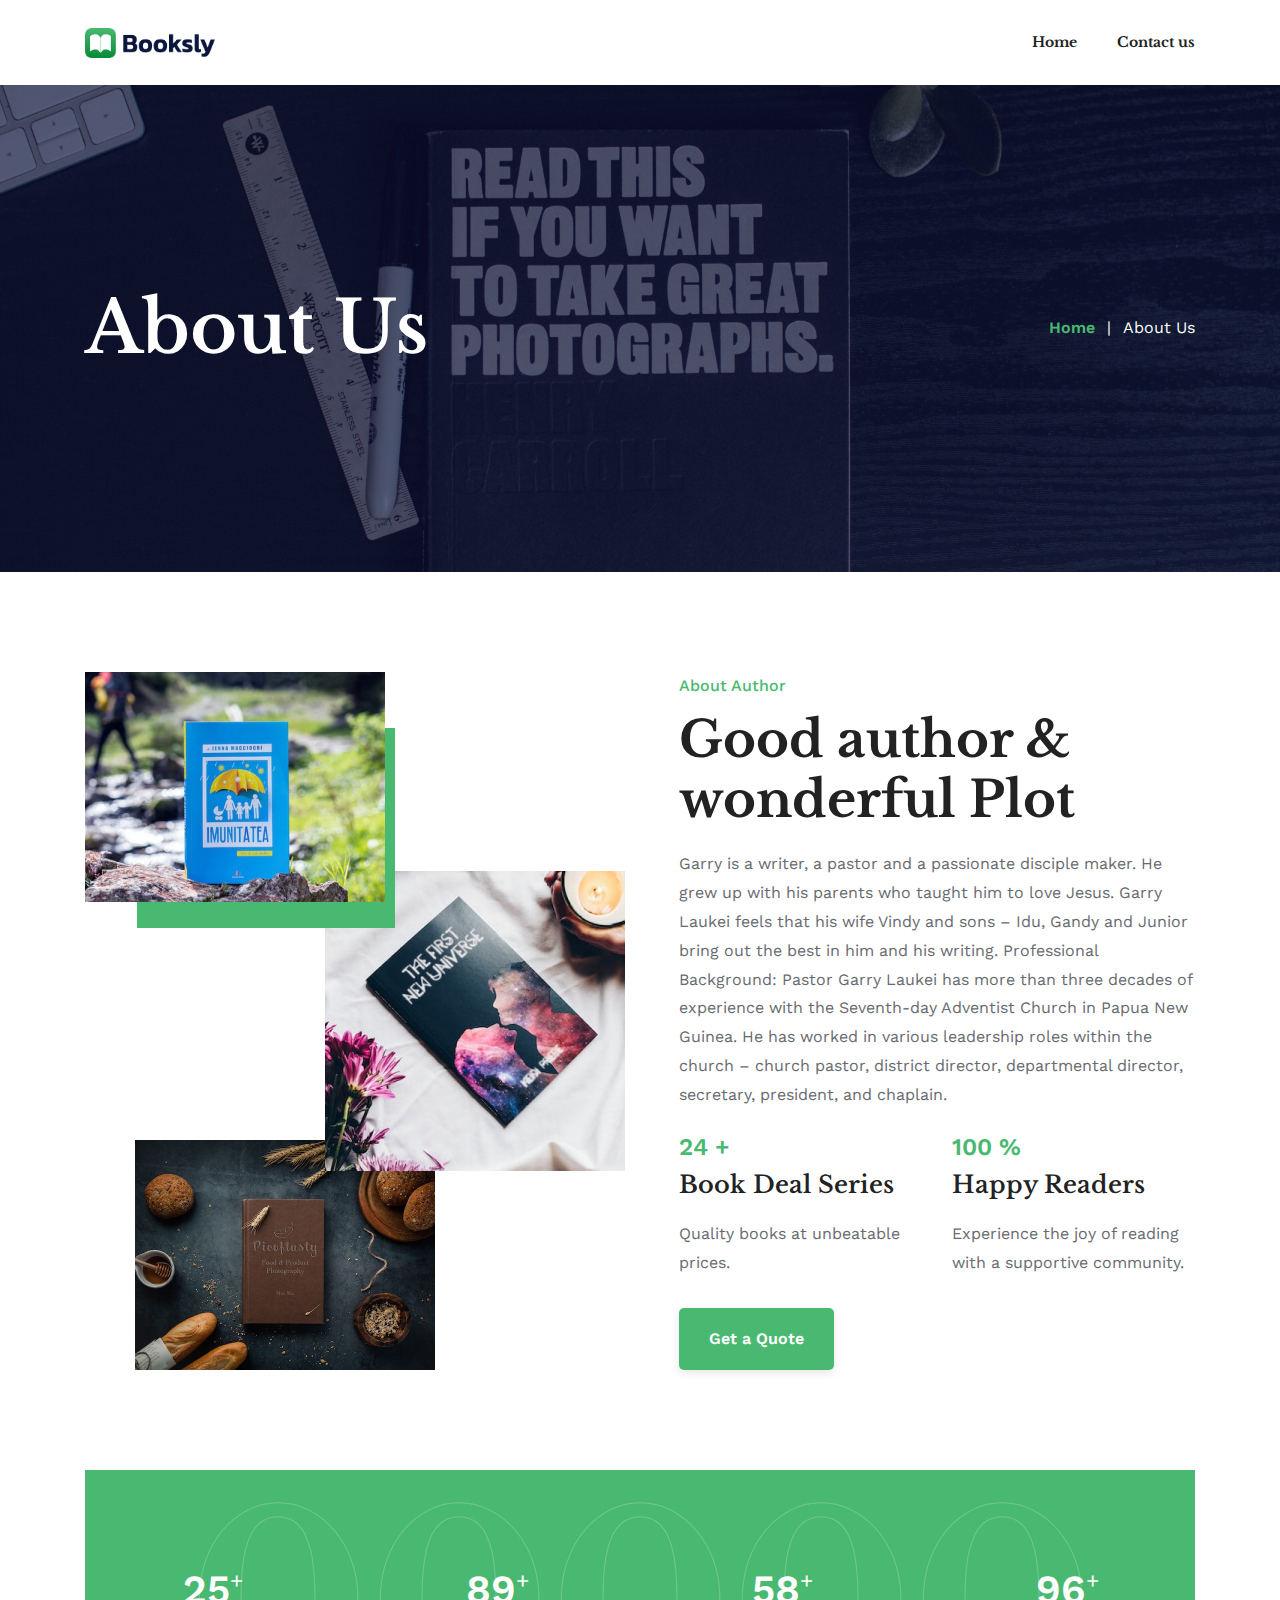
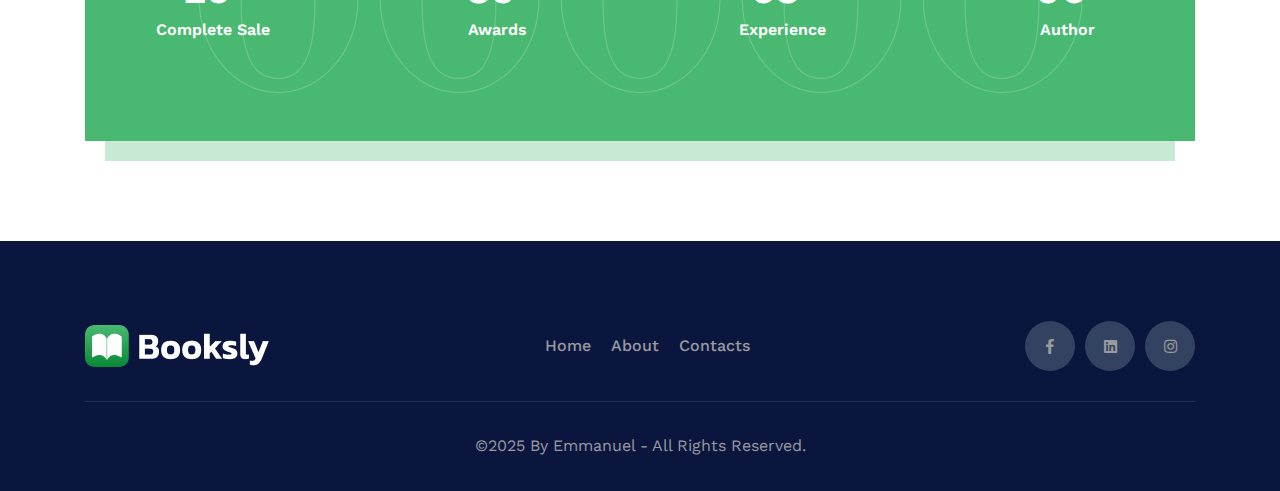
==== commit 2057fbc0: "updates...." ====
--- a/about-us.html
+++ b/about-us.html
@@ -1,8 +1,6 @@
 <!DOCTYPE HTML>
 <html lang="en">
 
-
-<!-- Mirrored from template.emartfly.com/demo/booksly/about-us.html by HTTrack Website Copier/3.x [XR&CO'2014], Wed, 05 Mar 2025 15:20:25 GMT -->
 <head>
   <meta charset="utf-8">
   <title>About -</title>
@@ -69,11 +67,7 @@
             <ul class="navbar-nav">
               <li class="menu-item menu-item-has-children">
                 <a href="#">Home</a>
-                <ul class="sub-menu">
-                  <li class="menu-item">
-                    <a href="index.html">Home 1</a>
-                  </li>
-                </ul>
+                
               </li>
             
               <li class="menu-item">
@@ -129,14 +123,14 @@
           <div class="col-lg-6">
             <div class="sigma_about style-10 pl-lg-4">
               <div class="section-title">
-                <span class="subtitle">About us</span>
+                <span class="subtitle">About Author</span>
                 <h3 class="title">Good author & wonderful Plot
                 </h3>
               </div>
               <div class="sigma_about-content">
-                <p class="m-0">Lorem ipsum dolor sit amet, consectetur adipiscing elit, sed do eiusmod tempor incididunt
-                  ut labore et dolore magna
-                  aliqua.</p>
+                <p class="m-0">Garry is a writer, a pastor and a passionate disciple maker. He grew up with his parents who taught him to love Jesus. Garry Laukei feels that his wife Vindy and sons – Idu, Gandy and Junior bring out the best in him and his writing. 
+                  Professional Background: Pastor Garry Laukei has more than three decades of experience with the Seventh-day Adventist Church in Papua New Guinea. He has worked in various leadership roles within the church – church pastor, district director, departmental director, secretary, president, and chaplain.
+                  </p>
               </div>
               <div class="row">
                 <div class="col-lg-6">
@@ -145,7 +139,7 @@
                     </span>
                     <div class="sigma_media-content">
                       <h5>Book Deal Series</h5>
-                      <p> Lorem ipsum dolor sit amet, consectetur adipiscing.</p>
+                      <p>Quality books at unbeatable prices.</p>
                     </div>
                   </div>
                 </div>
@@ -154,8 +148,8 @@
                     <span> <b class="counter" data-from="0" data-to="98">100</b> <span>%</span>
                     </span>
                     <div class="sigma_media-content">
-                      <h5>Happy Author</h5>
-                      <p>Lorem ipsum dolor sit amet, consectetur adipiscing.</p>
+                      <h5>Happy Readers</h5>
+                      <p>Experience the joy of reading with a supportive community.</p>
                     </div>
                   </div>
                 </div>
@@ -235,9 +229,7 @@
               <li>
                 <a href="about-us.html">About</a>
               </li>
-              <li>
-                <a href="blog.html">Blog</a>
-              </li>
+              
               <li>
                 <a href="contact-us.html">Contacts</a>
               </li>
@@ -294,7 +286,4 @@
 
 </body>
 
-
-
-<!-- Mirrored from template.emartfly.com/demo/booksly/about-us.html by HTTrack Website Copier/3.x [XR&CO'2014], Wed, 05 Mar 2025 15:20:27 GMT -->
 </html>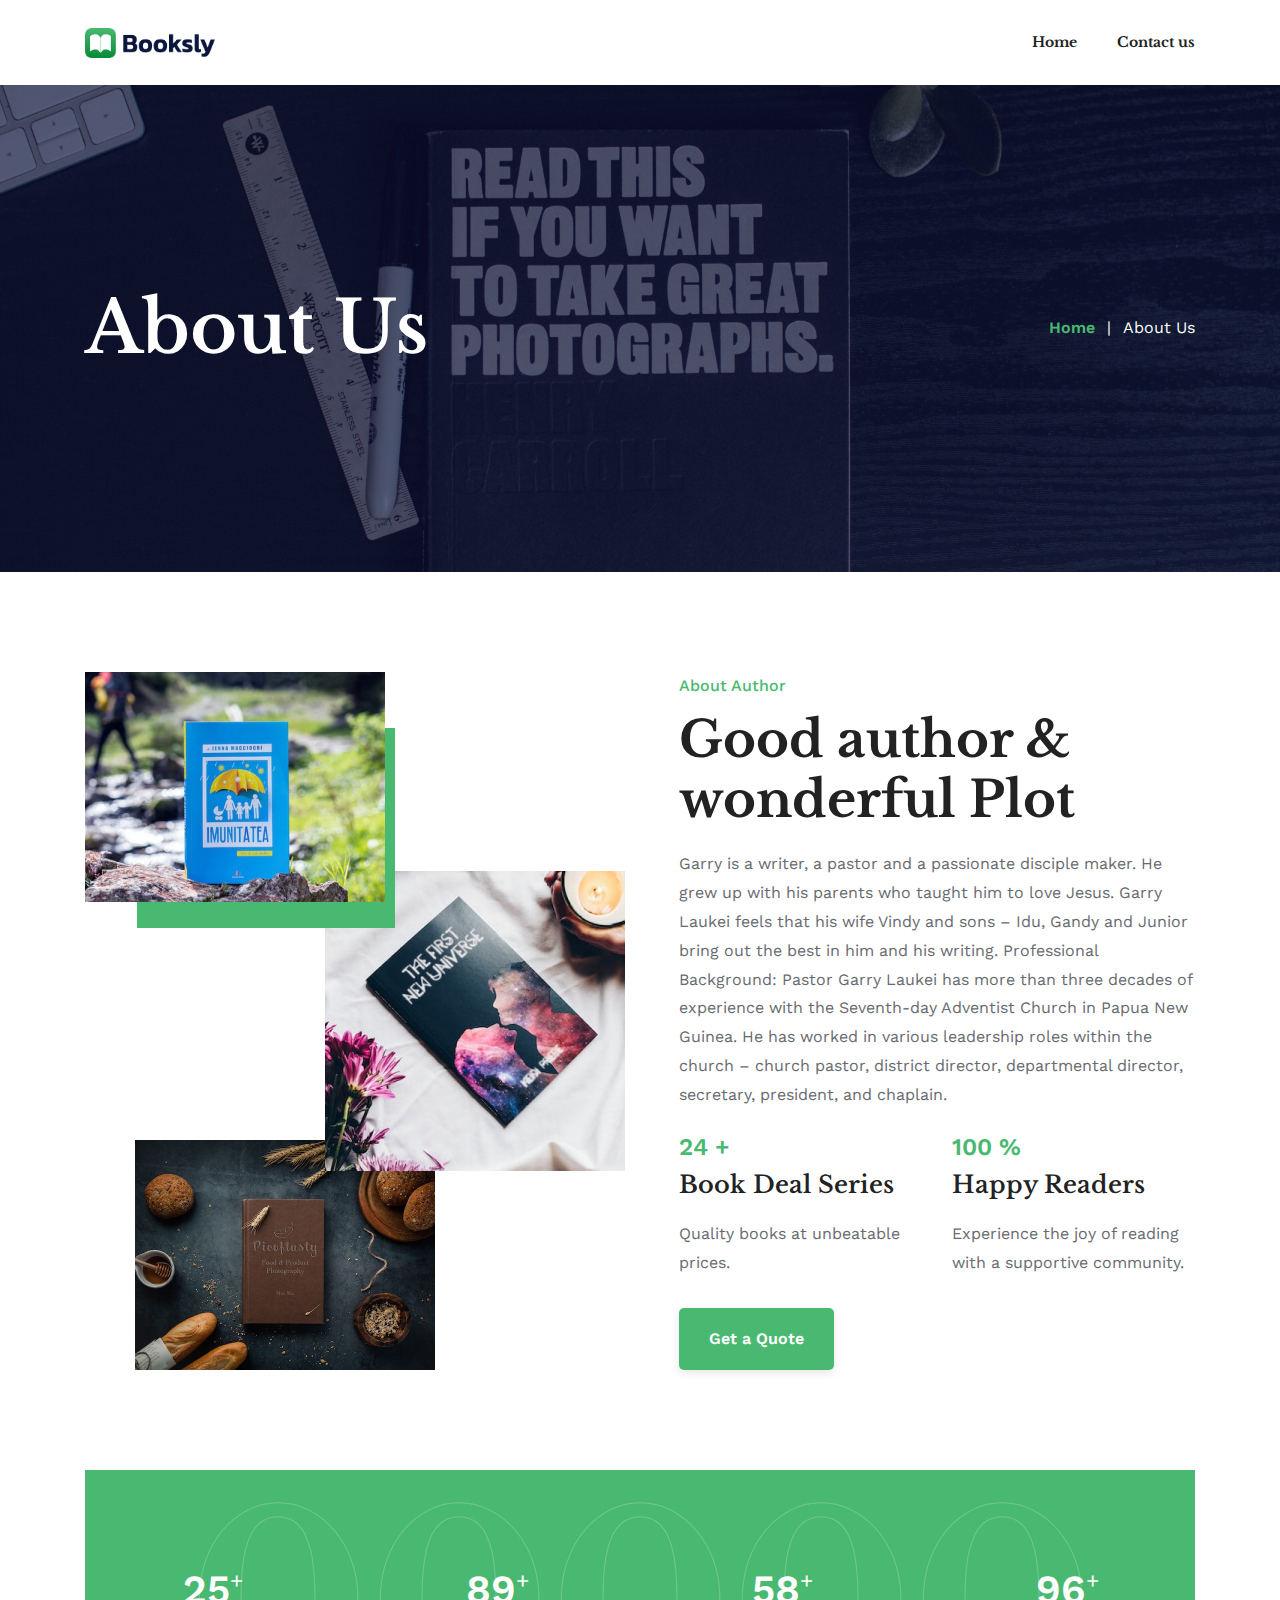
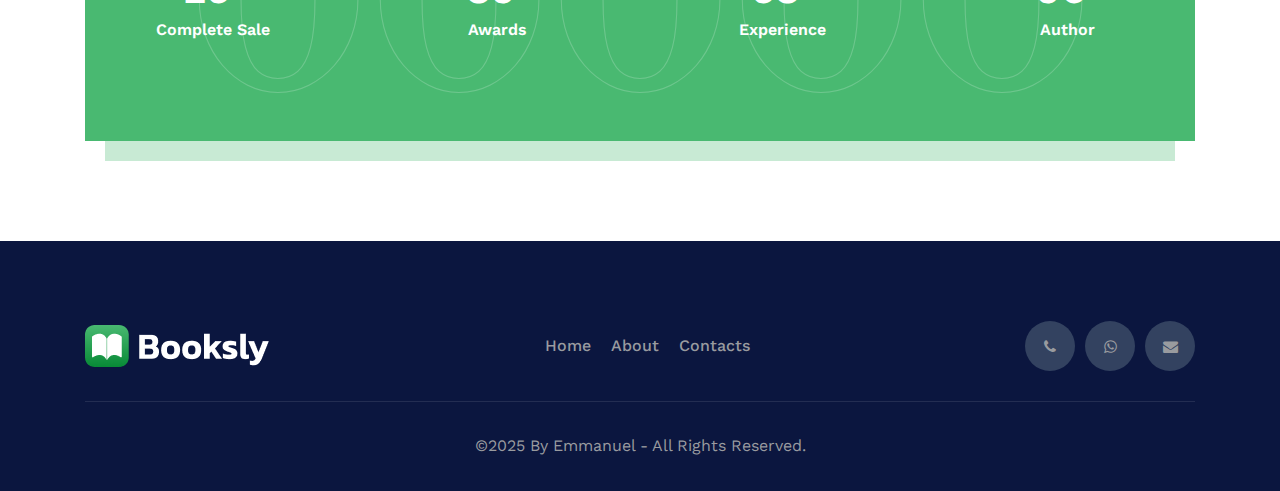
==== commit 366d507f: "good." ====
--- a/about-us.html
+++ b/about-us.html
@@ -23,6 +23,7 @@
 
   <!-- Main CSS -->
   <link href="assets/css/style.css" rel="stylesheet">
+  <link rel="stylesheet" href="https://cdnjs.cloudflare.com/ajax/libs/font-awesome/4.7.0/css/font-awesome.min.css">
 
 </head>
 
@@ -237,14 +238,18 @@
           </div>
           <div class="footer-item">
             <ul class="sigma_social-icons">
-              <li>
-                <a href="#"><i class="fab fa-facebook-f"></i></a>
-              </li>
-              <li>
-                <a href="#"><i class="fab fa-linkedin"></i></a>
-              </li>
-              <li>
-                <a href="#"><i class="fab fa-instagram"></i></a>
+              
+              <li>
+                <a href="tel:+67572421183" target="_blank"><i class="fa fa-phone"></i></a>
+              </li>
+              <li>
+                <a href="https://wa.me/+67572421183" target="_blank"><i class="fa fa-whatsapp"></i></a>
+              </li>
+              <li>
+                <a href="https://mail.google.com/mail/?view=cm&fs=1&to=garrylaukei176@gmail.com" target="_blank">
+                  <i class="fa fa-envelope"></i>
+              </a>
+              
               </li>
             </ul>
           </div>
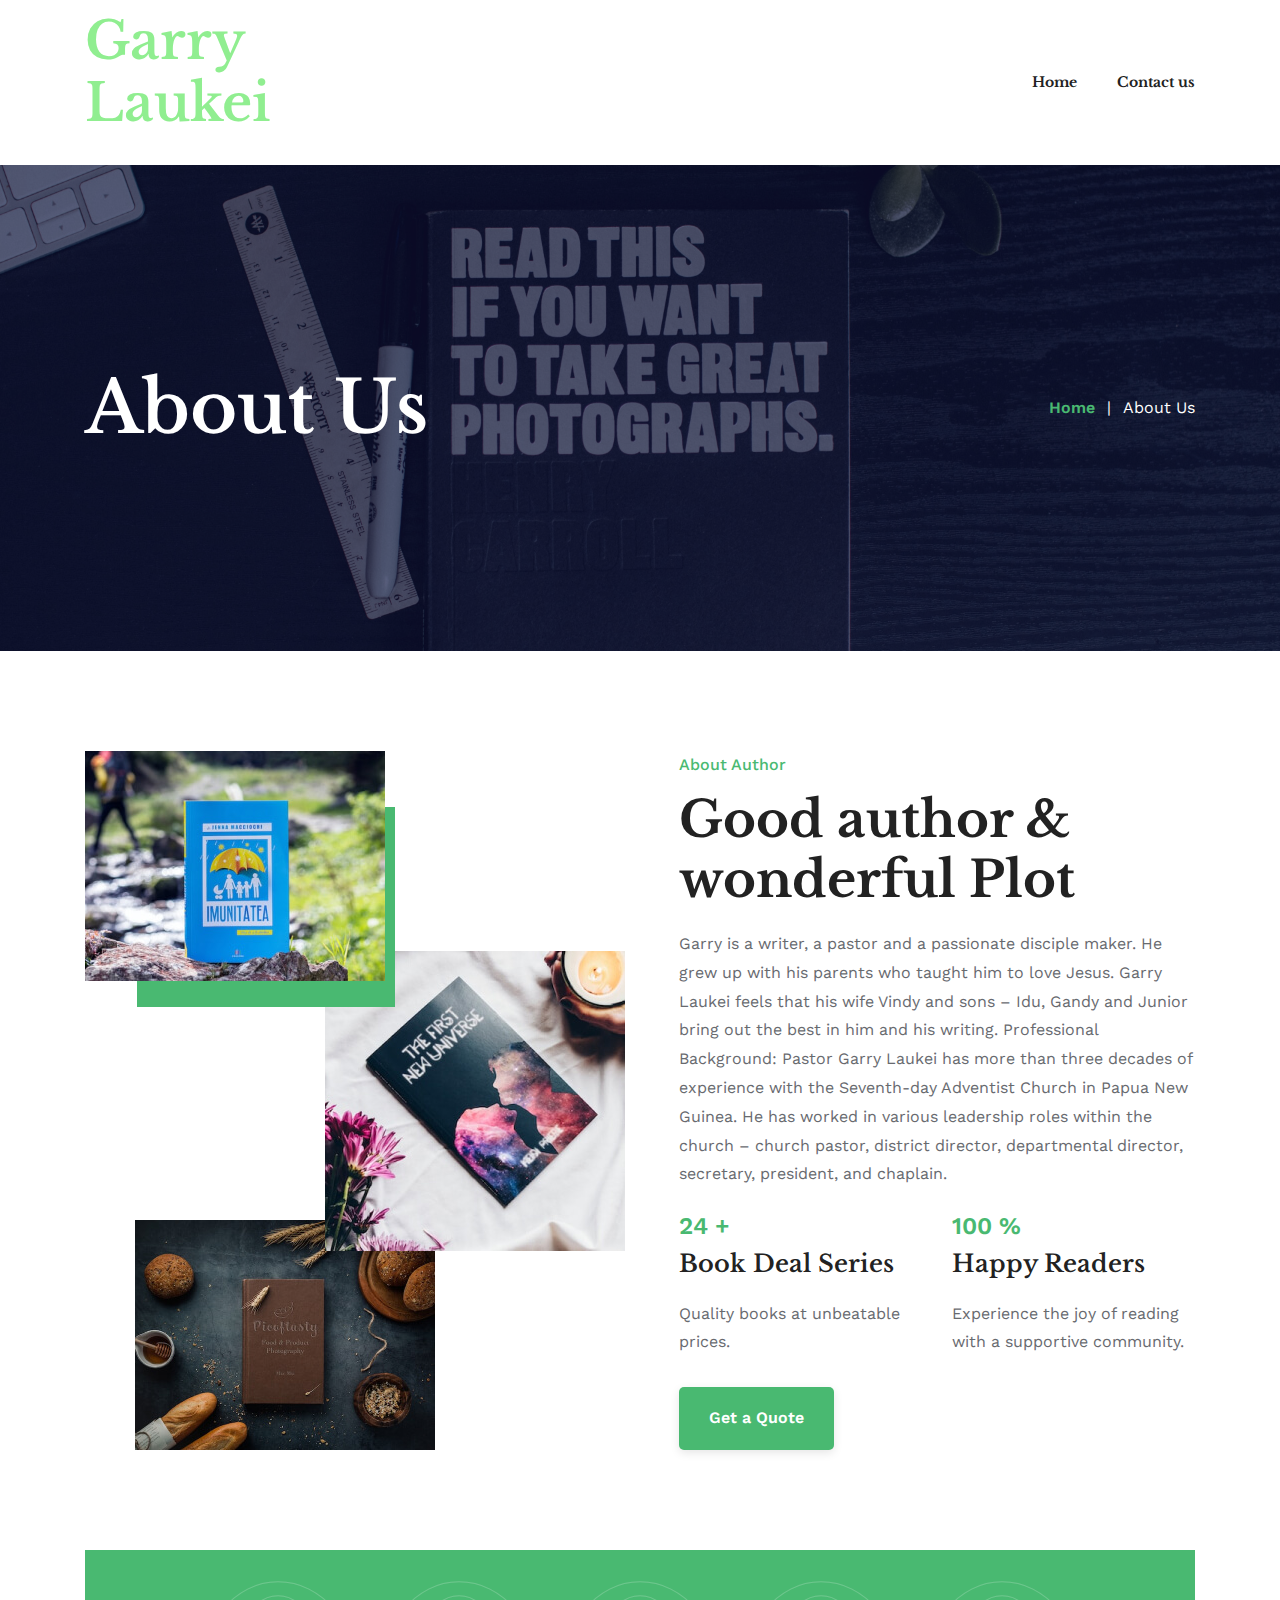
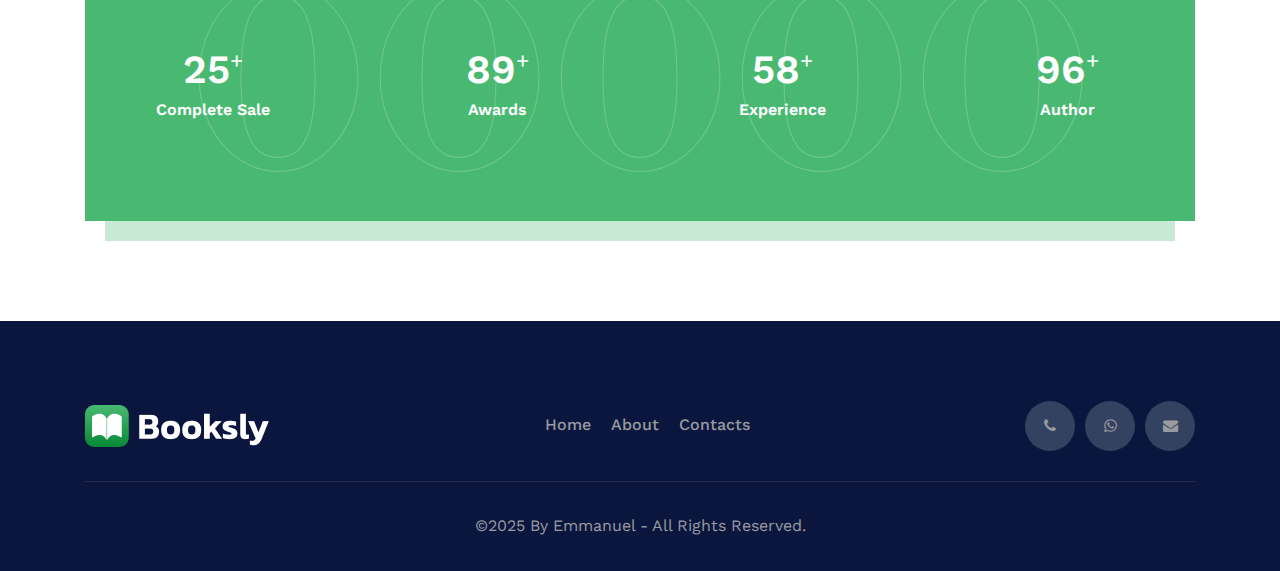
==== commit c320fef1: "changed and added..." ====
--- a/about-us.html
+++ b/about-us.html
@@ -37,7 +37,8 @@
       </div>
       <div class="sigma_logo-wrapper">
         <a class="sigma_logo" href="index.html">
-          <img src="assets/img/logo.png" alt="logo">
+          <h1 style="color: lightgreen;">Garry Laukei</h1>
+
         </a>
       </div>
       <ul class="navbar-nav">
@@ -62,7 +63,8 @@
           <div class="navbar">
             <div class="sigma_logo-wrapper">
               <a class="sigma_logo" href="index.html">
-                <img src="assets/img/logo.png" alt="logo">
+              <h1 style="color: lightgreen;">Garry Laukei</h1>
+                
               </a>
             </div>
             <ul class="navbar-nav">
